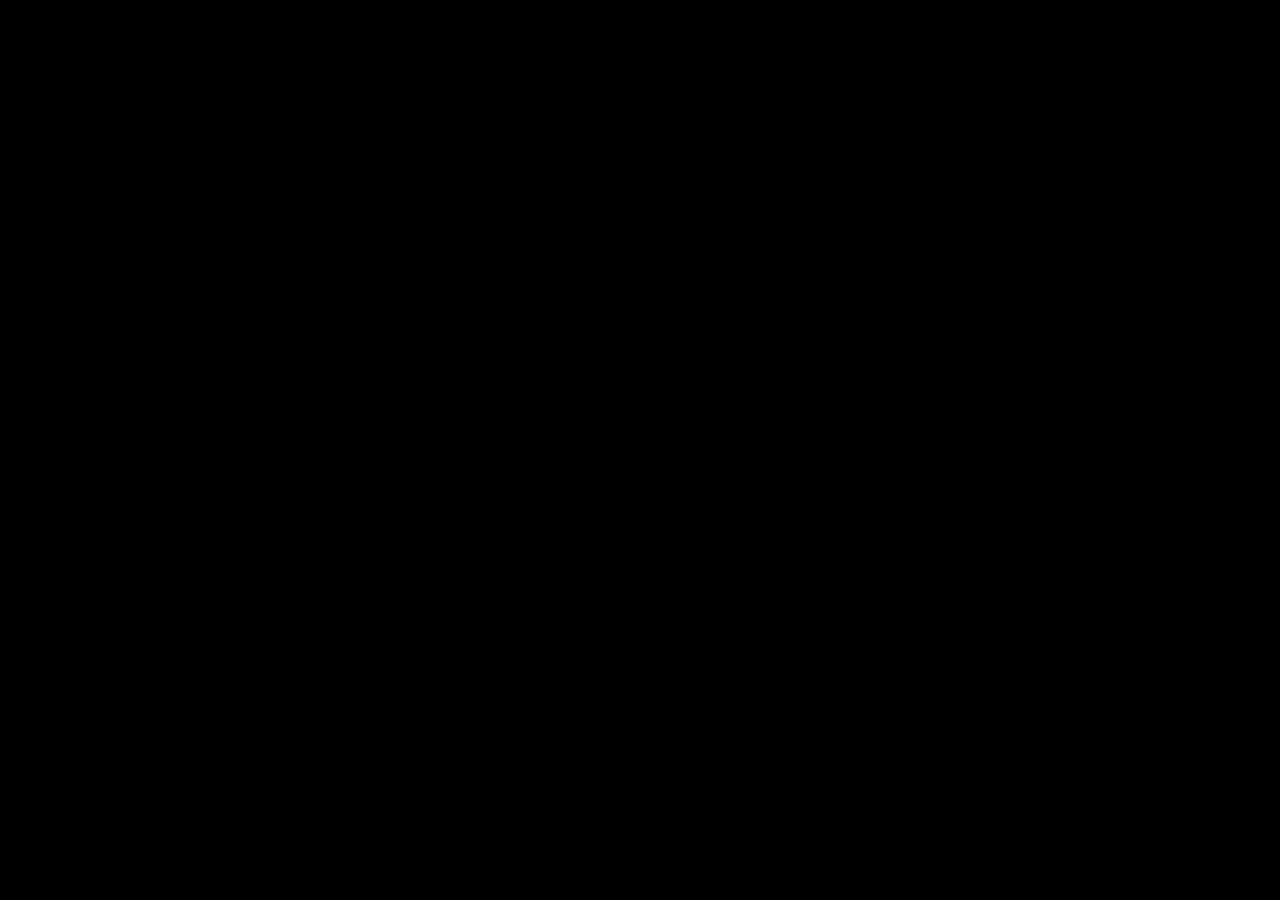
==== index.html @ f04634a0 "Added Additional Boilerplate Files" ====
<!DOCTYPE html>
<html>

<head>

        <meta charset="UTF-8">
        <title>Runestone</title>

        <!-- Favicon icon link -->
        <link rel="icon" href="./src/assets/favicon.png" type="image/x-icon" />

        <!-- CSS Styles Links -->
        <link rel="stylesheet" href="./src/css/index.css" type="text/css">
        <link rel="stylesheet" href="https://stackpath.bootstrapcdn.com/bootstrap/4.3.1/css/bootstrap.min.css"
            integrity="sha384-ggOyR0iXCbMQv3Xipma34MD+dH/1fQ784/j6cY/iJTQUOhcWr7x9JvoRxT2MZw1T" crossorigin="anonymous">
        <link href="https://fonts.googleapis.com/css2?family=Lato:wght@300&display=swap" rel="stylesheet">

        <!-- Js script links -->
        <script defer type="text/javascript" src="./src/js/index.js"></script>
        <script src="https://code.jquery.com/jquery-3.3.1.slim.min.js"
            integrity="sha384-q8i/X+965DzO0rT7abK41JStQIAqVgRVzpbzo5smXKp4YfRvH+8abtTE1Pi6jizo" crossorigin="anonymous">
        </script>
        <script src="https://cdnjs.cloudflare.com/ajax/libs/popper.js/1.14.7/umd/popper.min.js"
            integrity="sha384-UO2eT0CpHqdSJQ6hJty5KVphtPhzWj9WO1clHTMGa3JDZwrnQq4sF86dIHNDz0W1" crossorigin="anonymous">
        </script>
        <script src="https://stackpath.bootstrapcdn.com/bootstrap/4.3.1/js/bootstrap.min.js"
            integrity="sha384-JjSmVgyd0p3pXB1rRibZUAYoIIy6OrQ6VrjIEaFf/nJGzIxFDsf4x0xIM+B07jRM" crossorigin="anonymous">
        </script>

    </head>

    <body>

        

    </body>

</html>
---- src/css/index.css ----
html {
    background-color: black;
    overflow-x: hidden;
}
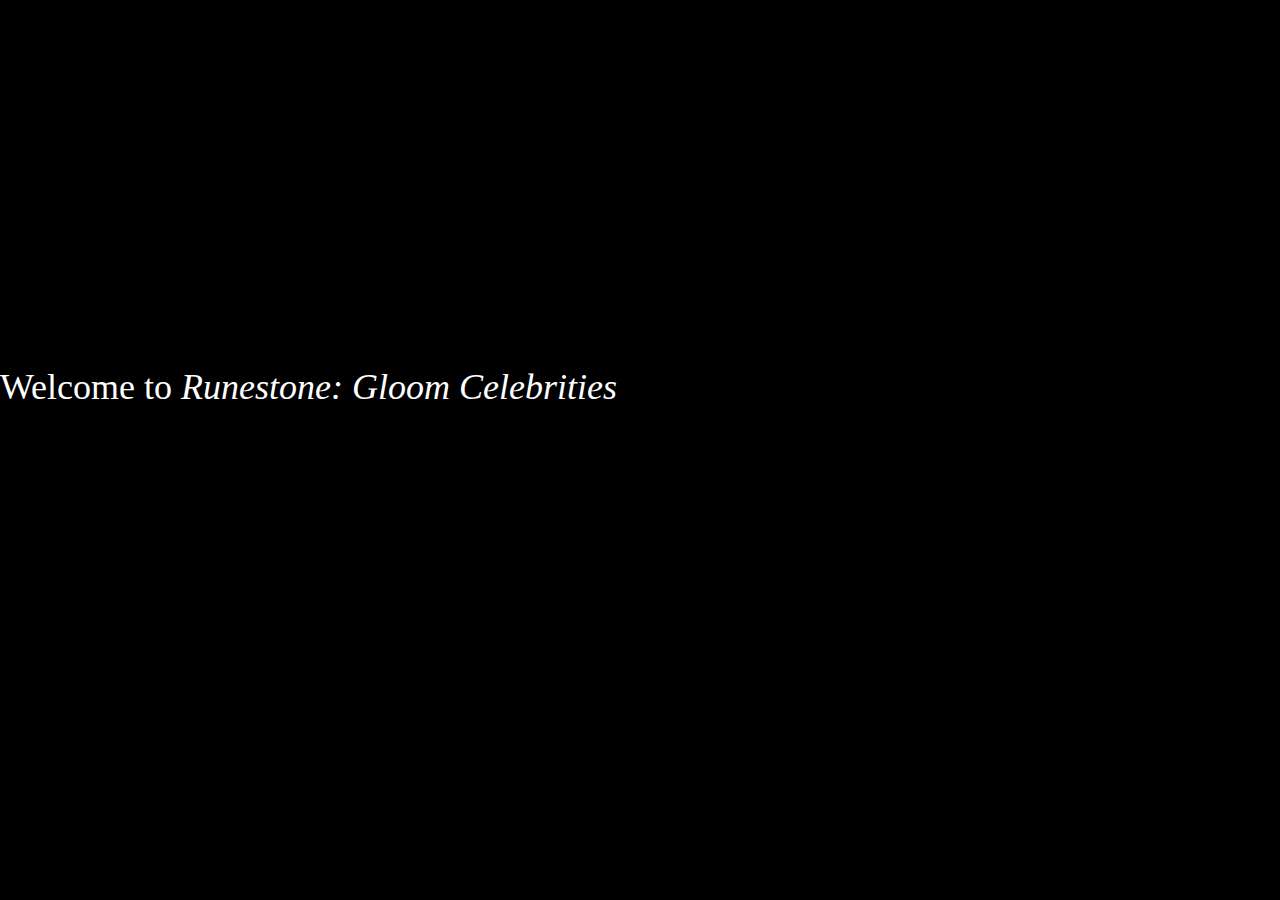
==== commit 79421f2e: "Added Title Page" ====
--- a/index.html
+++ b/index.html
@@ -13,7 +13,7 @@
         <link rel="stylesheet" href="./src/css/index.css" type="text/css">
         <link rel="stylesheet" href="https://stackpath.bootstrapcdn.com/bootstrap/4.3.1/css/bootstrap.min.css"
             integrity="sha384-ggOyR0iXCbMQv3Xipma34MD+dH/1fQ784/j6cY/iJTQUOhcWr7x9JvoRxT2MZw1T" crossorigin="anonymous">
-        <link href="https://fonts.googleapis.com/css2?family=Lato:wght@300&display=swap" rel="stylesheet">
+        <link rel="stylesheet" media="screen" href="https://fontlibrary.org/face/8bit-wonder" type="text/css"/>
 
         <!-- Js script links -->
         <script defer type="text/javascript" src="./src/js/index.js"></script>
@@ -31,7 +31,9 @@
 
     <body>
 
-        
+        <div id = "main-header" class = "bit">
+            Welcome to <i> Runestone: Gloom Celebrities </i>
+        </div>
 
     </body>
 
--- a/src/css/index.css
+++ b/src/css/index.css
@@ -1,5 +1,23 @@
 
+#main-header {
+    color: white;
+    position: absolute;
+    margin-top: 40vh;
+    font-size: 4vh;
+}
 
+.bit {
+    font-family: '8BITWONDERNominal';
+    font-weight: normal;
+    font-style: normal;
+}
+
+p, h1, h2, h3, h4, h5, h6 {
+    font-family: '8BITWONDERNominal';
+    font-weight: normal;
+    font-style: normal;
+    color: white;
+}
 
 html {
     background-color: black;
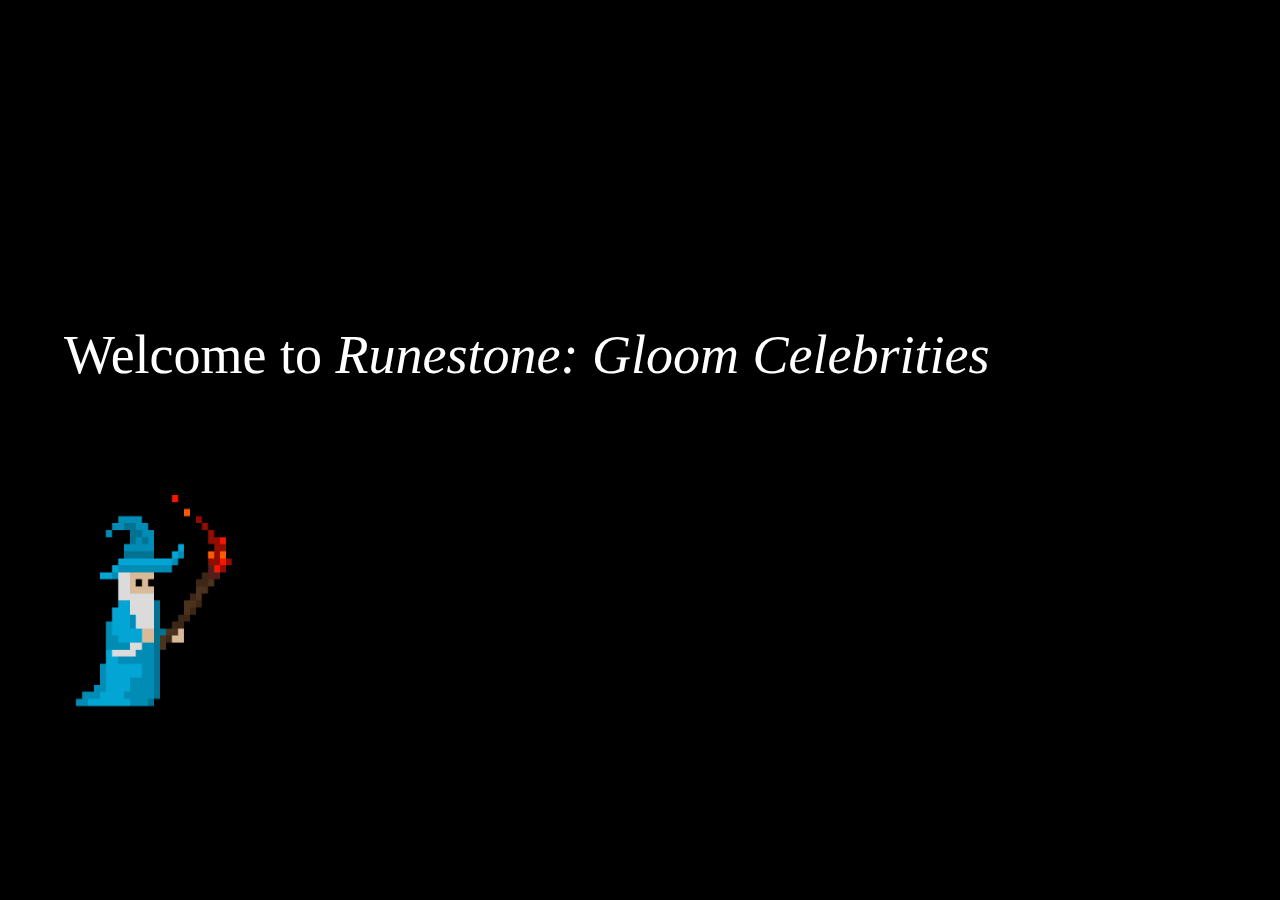
==== commit 9a82afc5: "Completed index.html Home Screen" ====
--- a/index.html
+++ b/index.html
@@ -31,8 +31,10 @@
 
     <body>
 
-        <div id = "main-header" class = "bit">
-            Welcome to <i> Runestone: Gloom Celebrities </i>
+        <div id = "main-header">
+            <img id = "mage" src = "./src/assets/mage.gif"></img>
+            <div class = "bit"> Welcome to <i> Runestone: Gloom Celebrities </i> </div>
+            <div id = "game-text" class = "bit"> Press Enter to Continue </div>
         </div>
 
     </body>
--- a/src/css/index.css
+++ b/src/css/index.css
@@ -2,7 +2,23 @@
 #main-header {
     color: white;
     position: absolute;
-    margin-top: 40vh;
+    margin-top: 35vh;
+    margin-left: 5vw;
+    font-size: 6vh;
+}
+
+#mage {
+    height: 25vh;
+    width: 15vw;
+    position: absolute;
+    margin-top: 20vh;
+    margin-right: 3vw;
+}
+
+#game-text {
+    position: absolute;
+    margin-top: 8vh;
+    margin-left: 25vw;
     font-size: 4vh;
 }
 
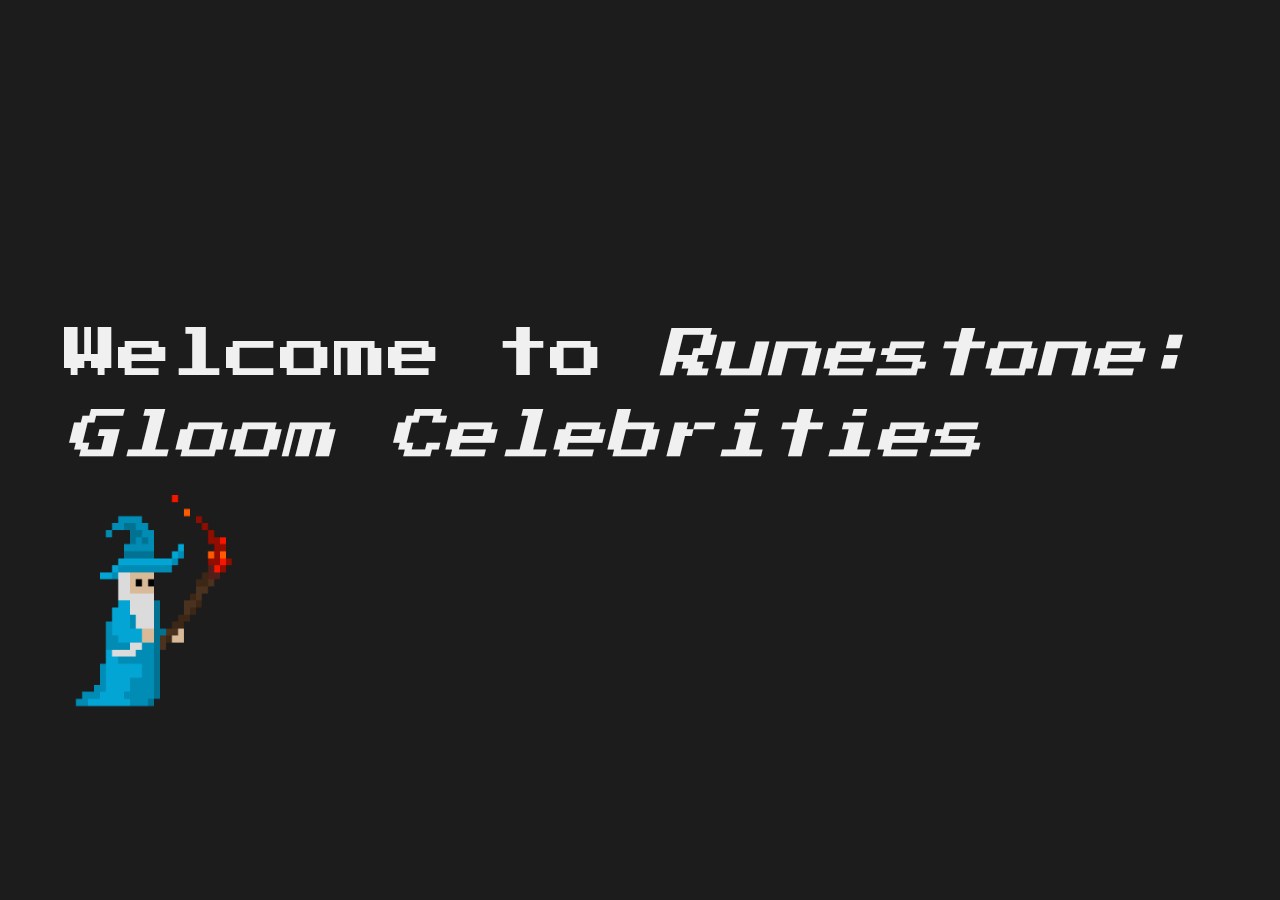
==== commit b5c57df1: "Updated Font" ====
--- a/index.html
+++ b/index.html
@@ -13,8 +13,9 @@
         <link rel="stylesheet" href="./src/css/index.css" type="text/css">
         <link rel="stylesheet" href="https://stackpath.bootstrapcdn.com/bootstrap/4.3.1/css/bootstrap.min.css"
             integrity="sha384-ggOyR0iXCbMQv3Xipma34MD+dH/1fQ784/j6cY/iJTQUOhcWr7x9JvoRxT2MZw1T" crossorigin="anonymous">
-        <link rel="stylesheet" media="screen" href="https://fontlibrary.org/face/8bit-wonder" type="text/css"/>
-
+        <link rel="preconnect" href="https://fonts.gstatic.com">
+        <link href="https://fonts.googleapis.com/css2?family=Press+Start+2P&display=swap" rel="stylesheet">
+        
         <!-- Js script links -->
         <script defer type="text/javascript" src="./src/js/index.js"></script>
         <script src="https://code.jquery.com/jquery-3.3.1.slim.min.js"
--- a/src/css/index.css
+++ b/src/css/index.css
@@ -1,6 +1,6 @@
 
 #main-header {
-    color: white;
+    color: #f0f0f0;
     position: absolute;
     margin-top: 35vh;
     margin-left: 5vw;
@@ -17,25 +17,21 @@
 
 #game-text {
     position: absolute;
-    margin-top: 8vh;
-    margin-left: 25vw;
+    margin-top: 12vh;
+    margin-left: 30vw;
     font-size: 4vh;
 }
 
 .bit {
-    font-family: '8BITWONDERNominal';
-    font-weight: normal;
-    font-style: normal;
+    font-family: 'Press Start 2P', cursive;
 }
 
 p, h1, h2, h3, h4, h5, h6 {
-    font-family: '8BITWONDERNominal';
-    font-weight: normal;
-    font-style: normal;
-    color: white;
+    font-family: 'Press Start 2P', cursive;
+    color: #f0f0f0;
 }
 
 html {
-    background-color: black;
+    background-color: #1c1c1c;
     overflow-x: hidden;
 }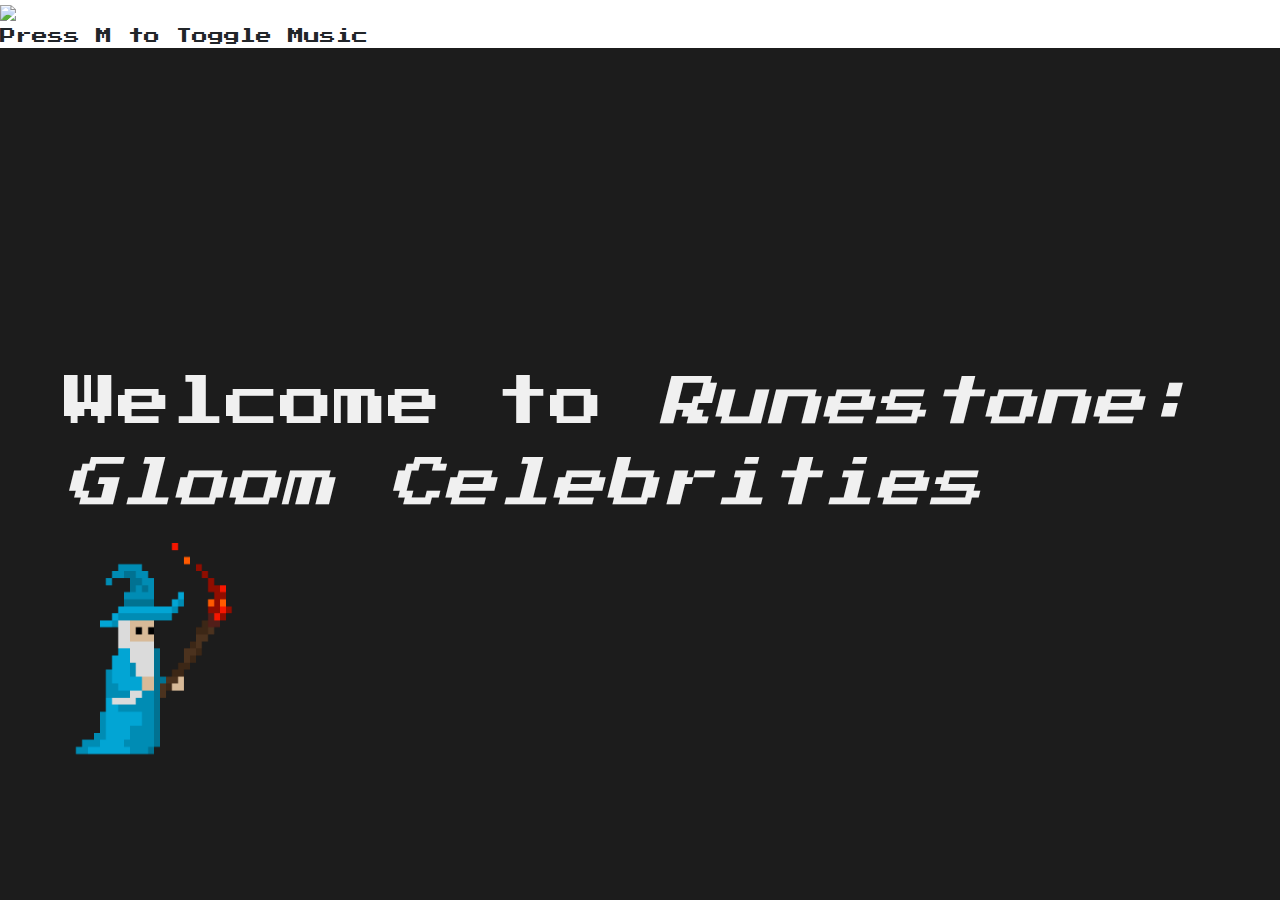
==== commit f2c47a2e: "Added Favicon Asset" ====
--- a/index.html
+++ b/index.html
@@ -7,7 +7,7 @@
         <title>Runestone</title>
 
         <!-- Favicon icon link -->
-        <link rel="icon" href="./src/assets/favicon.png" type="image/x-icon" />
+        <link rel="icon" href="./src/assets/chaosemerald.gif" type="image/x-icon" />
 
         <!-- CSS Styles Links -->
         <link rel="stylesheet" href="./src/css/index.css" type="text/css">
@@ -32,6 +32,15 @@
 
     <body>
 
+        <audio loop id = "ambience">
+            <source src="./src/assets/retro_forest.mp3" type="audio/mpeg">
+        </audio>
+
+        <div id = "ambience-header">
+            <img id = "ambience-img" src = "./src/assets/audio.png"></img>
+            <div id = "ambience-text" class = "bit"> Press M to Toggle Music </div>
+        </div>
+
         <div id = "main-header">
             <img id = "mage" src = "./src/assets/mage.gif"></img>
             <div class = "bit"> Welcome to <i> Runestone: Gloom Celebrities </i> </div>
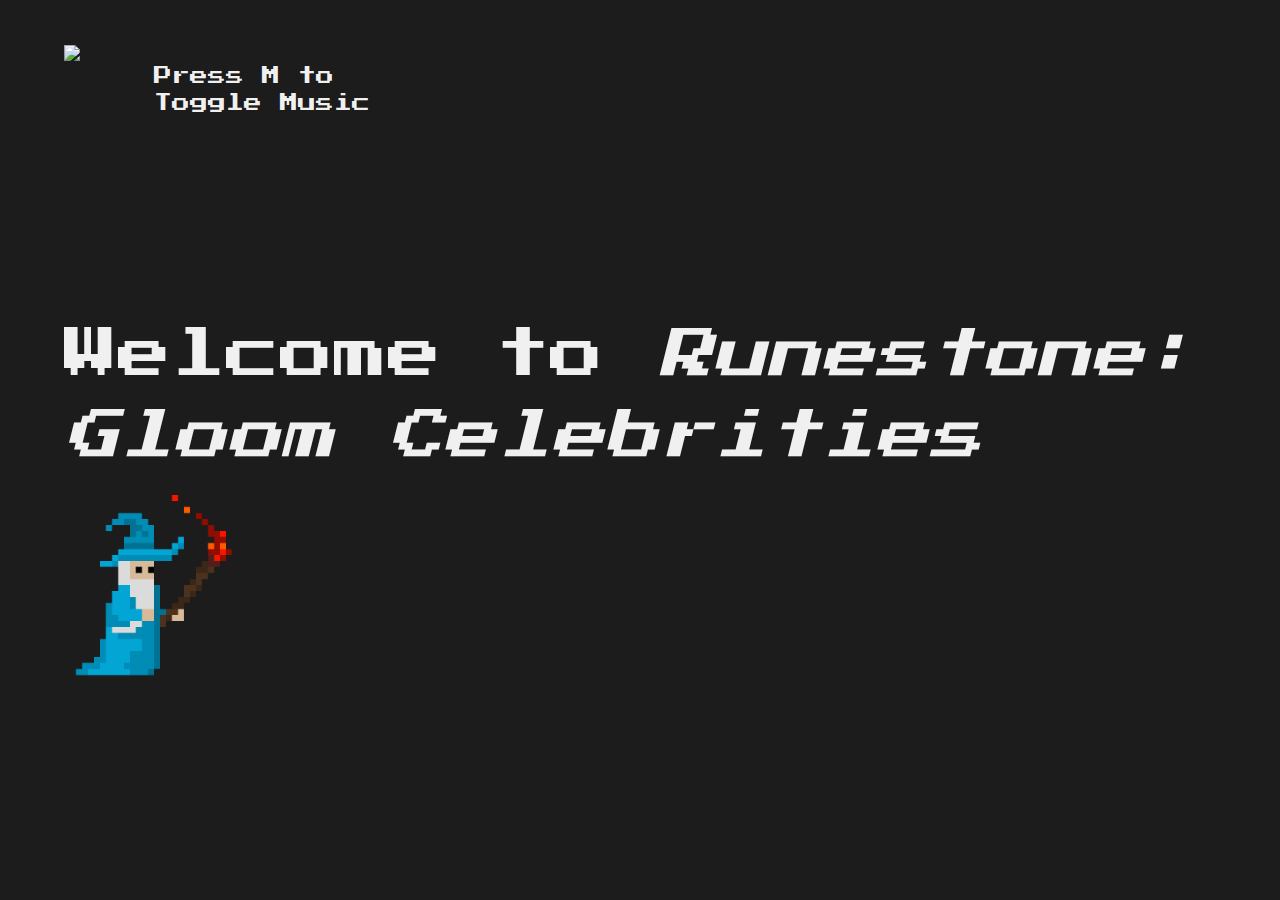
==== commit 50276cc8: "Added Lore Text" ====
--- a/index.html
+++ b/index.html
@@ -11,6 +11,7 @@
 
         <!-- CSS Styles Links -->
         <link rel="stylesheet" href="./src/css/index.css" type="text/css">
+        <link rel="stylesheet" href="./src/css/panel.css" type="text/css">
         <link rel="stylesheet" href="https://stackpath.bootstrapcdn.com/bootstrap/4.3.1/css/bootstrap.min.css"
             integrity="sha384-ggOyR0iXCbMQv3Xipma34MD+dH/1fQ784/j6cY/iJTQUOhcWr7x9JvoRxT2MZw1T" crossorigin="anonymous">
         <link rel="preconnect" href="https://fonts.gstatic.com">
--- a/src/css/index.css
+++ b/src/css/index.css
@@ -8,7 +8,6 @@
 }
 
 #mage {
-    height: 25vh;
     width: 15vw;
     position: absolute;
     margin-top: 20vh;
@@ -20,18 +19,4 @@
     margin-top: 12vh;
     margin-left: 30vw;
     font-size: 4vh;
-}
-
-.bit {
-    font-family: 'Press Start 2P', cursive;
-}
-
-p, h1, h2, h3, h4, h5, h6 {
-    font-family: 'Press Start 2P', cursive;
-    color: #f0f0f0;
-}
-
-html {
-    background-color: #1c1c1c;
-    overflow-x: hidden;
 }--- a/src/css/panel.css
+++ b/src/css/panel.css
@@ -0,0 +1,34 @@
+
+#ambience-header {
+    position: absolute;
+    margin-left: 5vw;
+    margin-top: 5vh;
+}
+
+#ambience-text {
+    position: absolute;
+    margin-left: 7vw;
+    margin-top: 2vh;
+    font-size: 2vh;
+    width: 20vw;
+}
+
+#ambience-img {
+    width: 5vw;
+    position: absolute;
+}
+
+.bit {
+    font-family: 'Press Start 2P', cursive;
+    color: #f0f0f0;
+}
+
+p, h1, h2, h3, h4, h5, h6 {
+    font-family: 'Press Start 2P', cursive;
+    color: #f0f0f0;
+}
+
+html {
+    background-color: #1c1c1c;
+    overflow-x: hidden;
+}